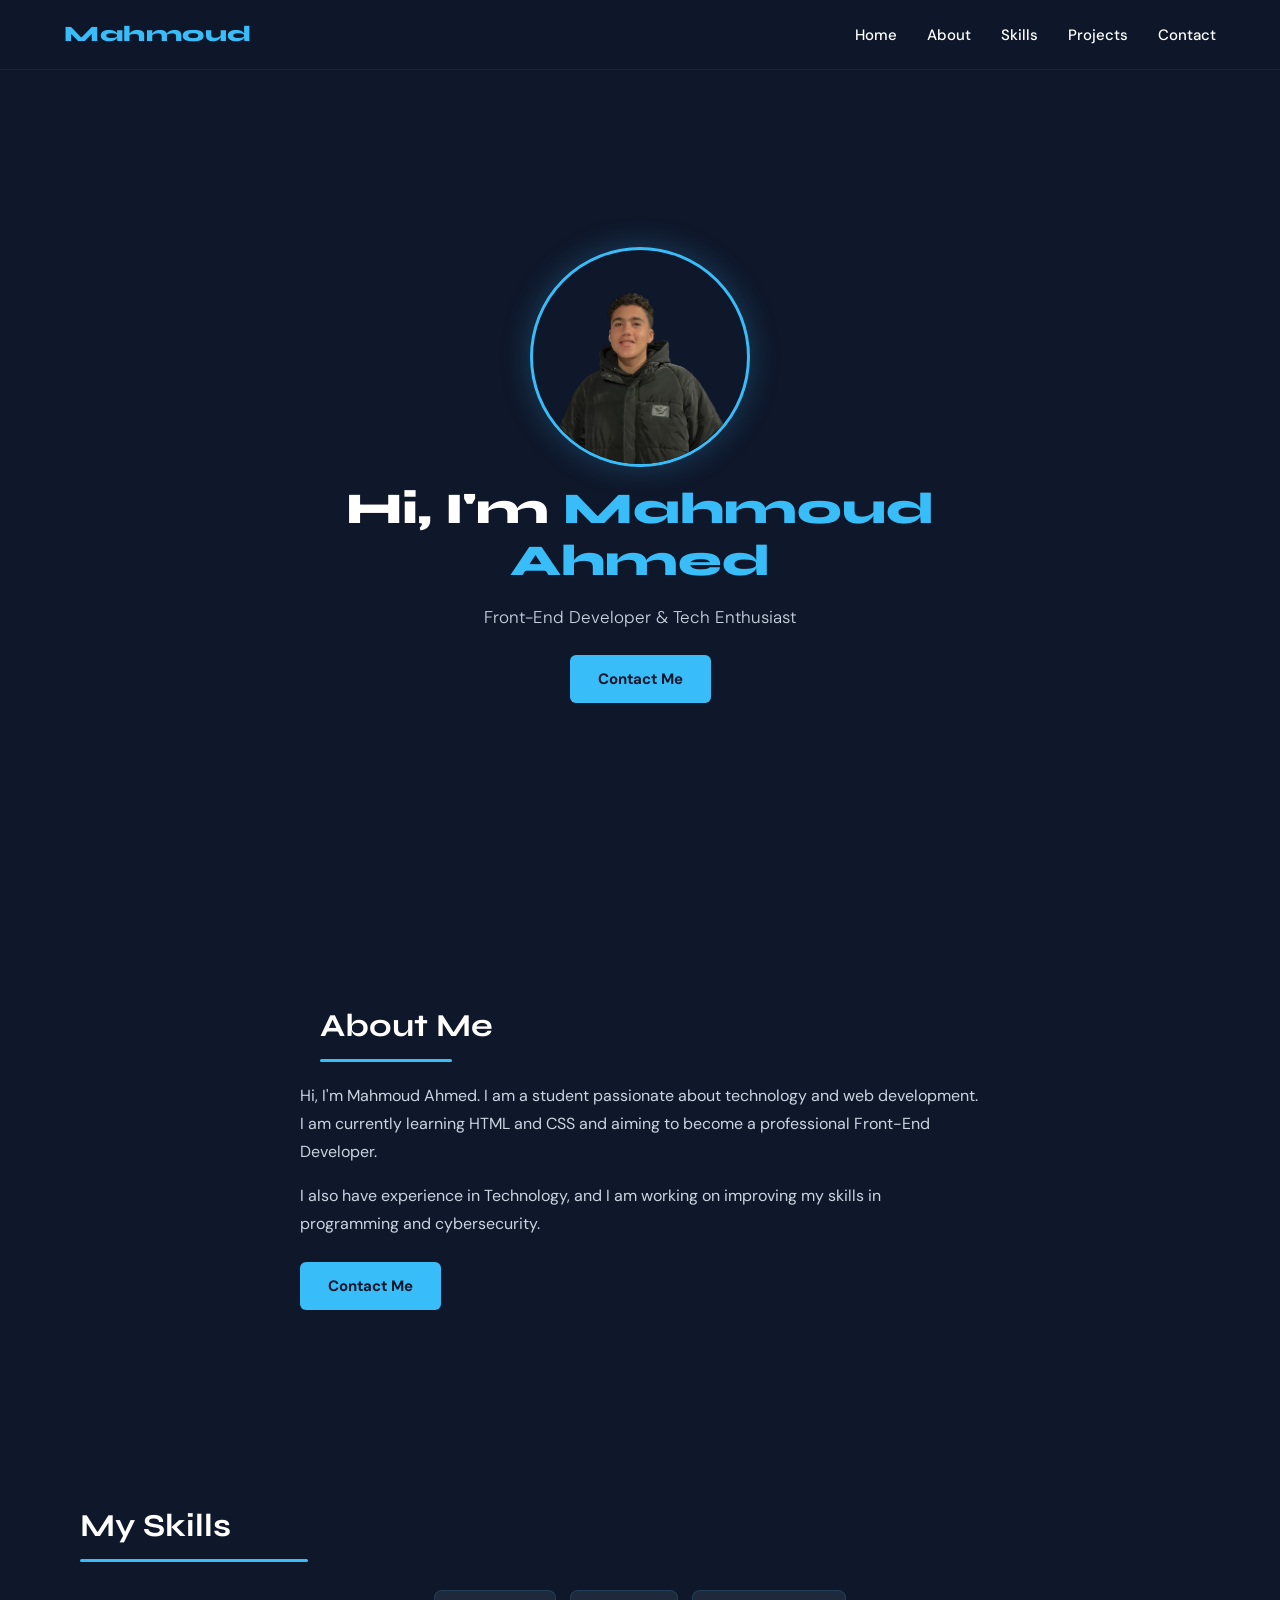
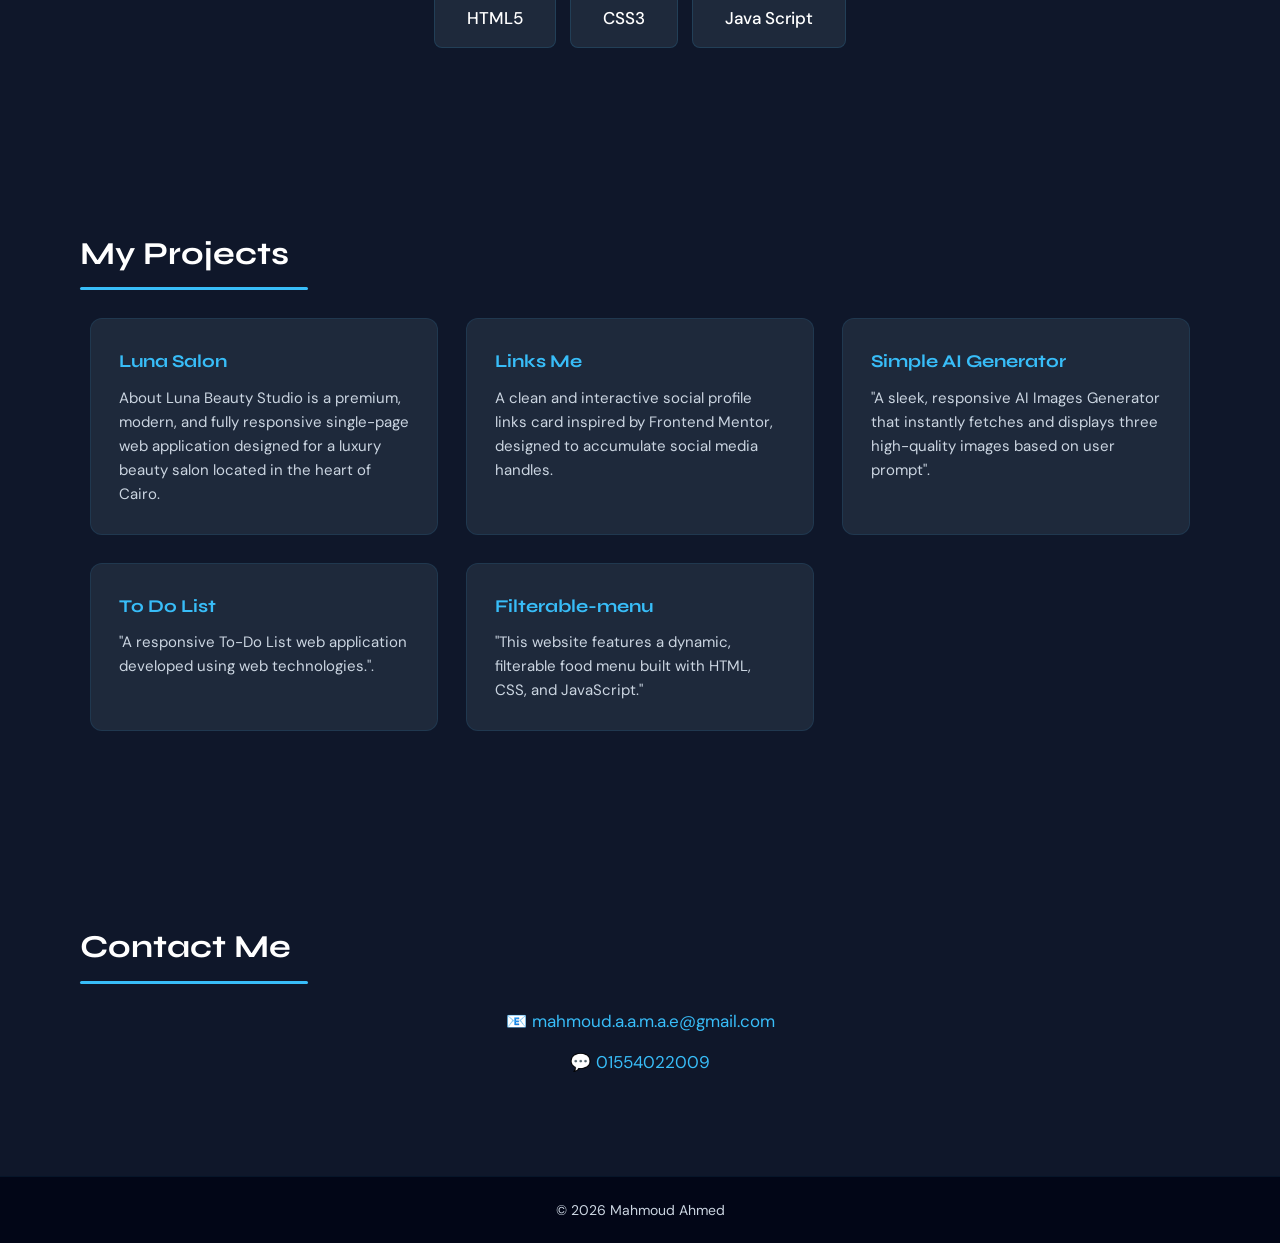
==== index.html @ 7be468de "Add files via upload" ====
<!DOCTYPE html>
<html lang="en">

<head>
  <meta charset="UTF-8">
  <meta name="viewport" content="width=device-width, initial-scale=1.0">
  <title>Mahmoud Portfolio</title>
  <link rel="preconnect" href="https://fonts.googleapis.com">
  <link rel="preconnect" href="https://fonts.gstatic.com" crossorigin>
  <link
    href="https://fonts.googleapis.com/css2?family=Syne:wght@400;600;700;800&family=DM+Sans:wght@300;400;500&display=swap"
    rel="stylesheet">
  <link rel="stylesheet" href="style.css">
</head>

<body>

  <!-- Navbar -->
  <nav id="navbar">
    <a href="#hero" class="logo">Mahmoud</a>

    <button class="hamburger" id="hamburger" aria-label="Toggle menu" aria-expanded="false">
      <span></span>
      <span></span>
      <span></span>
    </button>

    <ul class="nav-links" id="nav-links">
      <li><a href="#hero" class="nav-link">Home</a></li>
      <li><a href="#about" class="nav-link">About</a></li>
      <li><a href="#skills" class="nav-link">Skills</a></li>
      <li><a href="#projects" class="nav-link">Projects</a></li>
      <li><a href="#contact" class="nav-link">Contact</a></li>
    </ul>
  </nav>

  <!-- Hero Section -->
  <section class="hero" id="hero">
    <div class="hero-content">
      <img src="profile.png" alt="Mahmoud Ahmed - Profile Picture">
      <h1>Hi, I'm <span>Mahmoud Ahmed</span></h1>
      <p class="hero-subtitle">Front-End Developer & Tech Enthusiast</p>
      <a href="#contact" class="btn">Contact Me</a>
    </div>
  </section>

  <!-- About Me Section -->
  <section class="about" id="about">
    <div class="about-container">
      <div class="about-text">
        <h2>About Me</h2>
        <p>
          Hi, I'm Mahmoud Ahmed. I am a student passionate about technology and web development.
          I am currently learning HTML and CSS and aiming to become a professional Front-End Developer.
        </p>
        <p>
          I also have experience in Technology, and I am working on improving my skills
          in programming and cybersecurity.
        </p>
        <a href="#contact" class="btn">Contact Me</a>
      </div>
    </div>
  </section>

  <!-- Skills Section -->
  <!-- Skills Section -->
  <section id="skills">
    <h2>My Skills</h2>
    <div class="skills">
      <div class="skill">HTML5</div>
      <div class="skill">CSS3</div>
      <div class="skill">Java Script</div>

    </div>
  </section>

  <!-- Projects Section -->
  <section id="projects">
    <h2>My Projects</h2>
    <div class="projects">

      <div class="card">
        <a href="https://mahmoud-ahmed1-pro.github.io/Luna-Salon/">
          <h3>Luna Salon</h3>
        </a>
        <p>About
Luna Beauty Studio is a premium, modern, and fully responsive single-page web application designed for a luxury beauty salon located in the heart of Cairo.</p>
      </div>
      <div class="card">
        <a href="https://mahmoud-ahmed1-pro.github.io/My-Link/">
          <h3>Links Me</h3>
        </a>
        <p>A clean and interactive social profile links card inspired by Frontend Mentor, designed to accumulate social
          media handles.</p>
      </div>

      <div class="card">
        <a href="https://mahmoud-ahmed1-pro.github.io/AI-Gen/">
          <h3> Simple AI Generator</h3>
        </a>
        <p>"A sleek, responsive AI Images Generator that instantly fetches and displays three high-quality images based
          on user prompt".</p>
      </div>
      <div class="card">
        <a href="https://mahmoud-ahmed1-pro.github.io/To-DO-/">
          <h3>To Do List</h3>
        </a>
        <p>"A responsive To-Do List web application developed using web technologies.".</p>
      </div>
      <div class="card">
        <a href="https://mahmoud-ahmed1-pro.github.io/menu/">
          <h3>Filterable-menu</h3>
        </a>
        <p>"This website features a dynamic, filterable food menu built with HTML, CSS, and JavaScript."</p>
      </div>




    </div>
  </section>

  <!-- Contact Section -->
  <section id="contact">
    <h2>Contact Me</h2>
    <div class="contact-info">
      <p>📧 <a href="mailto:mahmoud.a.a.m.a.e@gmail.com">mahmoud.a.a.m.a.e@gmail.com</a></p>
      <p>💬 <a href="https://wa.me/201554022009">01554022009</a></p>
    </div>
  </section>

  <!-- Footer -->
  <footer>
    <p>© 2026 Mahmoud Ahmed</p>
  </footer>

  <!-- JavaScript -->
  <script>
    const hamburger = document.getElementById('hamburger');
    const navLinks = document.getElementById('nav-links');

    hamburger.addEventListener('click', () => {
      const isOpen = navLinks.classList.toggle('open');
      hamburger.classList.toggle('active');
      hamburger.setAttribute('aria-expanded', isOpen);
    });

    document.querySelectorAll('.nav-link').forEach(link => {
      link.addEventListener('click', () => {
        navLinks.classList.remove('open');
        hamburger.classList.remove('active');
        hamburger.setAttribute('aria-expanded', false);
      });
    });

    window.addEventListener('scroll', () => {
      const navbar = document.getElementById('navbar');
      navbar.classList.toggle('scrolled', window.scrollY > 50);
    });
  </script>

</body>

</html>
---- style.css ----
/* ===== CSS Variables ===== */
:root {
  --bg-primary: #0f172a;
  --bg-secondary: #1e293b;
  --bg-footer: #020617;
  --accent: #38bdf8;
  --accent-hover: #7dd3fc;
  --text-primary: #ffffff;
  --text-muted: #cbd5e1;
  --nav-height: 70px;
  --font-display: 'Syne', Arial, sans-serif;
  --font-body: 'DM Sans', Arial, sans-serif;
}

/* ===== Reset & Global ===== */
*,
*::before,
*::after {
  margin: 0;
  padding: 0;
  box-sizing: border-box;
}

html {
  scroll-behavior: smooth;
  font-size: 16px;
}

body {
  background: var(--bg-primary);
  color: var(--text-primary);
  font-family: var(--font-body);
  overflow-x: hidden;
  line-height: 1.6;
}

/* ===== Navbar ===== */
nav {
  position: fixed;
  top: 0;
  left: 0;
  width: 100%;
  height: var(--nav-height);
  display: flex;
  justify-content: space-between;
  align-items: center;
  padding: 0 clamp(20px, 5vw, 80px);
  background: rgba(15, 23, 42, 0.92);
  backdrop-filter: blur(10px);
  -webkit-backdrop-filter: blur(10px);
  border-bottom: 1px solid rgba(56, 189, 248, 0.1);
  z-index: 1000;
  transition: background 0.3s, box-shadow 0.3s;
}

nav.scrolled {
  background: rgba(15, 23, 42, 0.98);
  box-shadow: 0 4px 30px rgba(0, 0, 0, 0.4);
}

.logo {
  font-family: var(--font-display);
  color: var(--accent);
  font-size: 22px;
  font-weight: 800;
  text-decoration: none;
  letter-spacing: 0.5px;
  flex-shrink: 0;
}

/* ===== Nav Links ===== */
.nav-links {
  display: flex;
  list-style: none;
  gap: clamp(15px, 3vw, 30px);
  align-items: center;
}

.nav-links a {
  color: var(--text-primary);
  text-decoration: none;
  font-size: 15px;
  font-weight: 500;
  position: relative;
  transition: color 0.3s;
  white-space: nowrap;
}

.nav-links a::after {
  content: "";
  position: absolute;
  left: 0;
  bottom: -4px;
  width: 0%;
  height: 2px;
  background: var(--accent);
  transition: width 0.3s ease;
}

.nav-links a:hover {
  color: var(--accent);
}

.nav-links a:hover::after {
  width: 100%;
}

/* ===== Hamburger Button ===== */
.hamburger {
  display: none;
  flex-direction: column;
  justify-content: space-between;
  width: 28px;
  height: 20px;
  background: none;
  border: none;
  cursor: pointer;
  padding: 0;
  z-index: 1100;
}

.hamburger span {
  display: block;
  width: 100%;
  height: 2px;
  background: var(--text-primary);
  border-radius: 2px;
  transition: transform 0.35s ease, opacity 0.35s ease;
  transform-origin: center;
}

/* Animated X when open */
.hamburger.active span:nth-child(1) {
  transform: translateY(9px) rotate(45deg);
}

.hamburger.active span:nth-child(2) {
  opacity: 0;
  transform: scaleX(0);
}

.hamburger.active span:nth-child(3) {
  transform: translateY(-9px) rotate(-45deg);
}

/* ===== Hero ===== */
.hero {
  min-height: 100vh;
  display: flex;
  justify-content: center;
  align-items: center;
  text-align: center;
  padding: calc(var(--nav-height) + 40px) clamp(20px, 5vw, 60px) 60px;
}

.hero-content {
  display: flex;
  flex-direction: column;
  align-items: center;
  gap: 16px;
  max-width: 600px;
}

.hero img {
  width: clamp(150px, 30vw, 220px);
  height: clamp(150px, 30vw, 220px);
  object-fit: cover;
  border-radius: 50%;
  border: 3px solid var(--accent);
  box-shadow: 0 0 30px rgba(56, 189, 248, 0.25);
  transition: transform 0.3s ease, box-shadow 0.3s ease;
}

.hero img:hover {
  transform: scale(1.05);
  box-shadow: 0 0 45px rgba(56, 189, 248, 0.4);
}

.hero h1 {
  font-family: var(--font-display);
  font-size: clamp(26px, 5vw, 44px);
  font-weight: 800;
  line-height: 1.2;
}

.hero h1 span {
  color: var(--accent);
}

.hero-subtitle {
  font-size: clamp(14px, 2.5vw, 17px);
  color: var(--text-muted);
  font-weight: 300;
}

/* ===== Buttons ===== */
.btn {
  display: inline-block;
  margin-top: 8px;
  padding: 12px 28px;
  background: var(--accent);
  color: #0f172a;
  text-decoration: none;
  border-radius: 6px;
  font-weight: 700;
  font-size: 15px;
  transition: transform 0.25s ease, box-shadow 0.25s ease;
}

.btn:hover {
  transform: translateY(-2px) scale(1.03);
  box-shadow: 0 6px 20px rgba(56, 189, 248, 0.35);
}

/* ===== Section Headings ===== */
section h2 {
  font-family: var(--font-display);
  font-size: clamp(22px, 4vw, 32px);
  font-weight: 700;
  position: relative;
  display: block;
  text-align: left;
  padding-left: 20px;


}

section h2::after {
  content: '';
  display: block;
  width: 20%;
  height: 3px;
  background: var(--accent);
  border-radius: 2px;
  margin: 8px 0 0;
}

/* ===== About ===== */
.about {
  padding: clamp(50px, 8vw, 100px) clamp(20px, 8vw, 120px);
}

.about-container {
  display: flex;
  justify-content: center;
}

.about-text {
  max-width: 680px;
  width: 100%;
}

.about-text h2 {
  text-align: left;
  left: 0;
  transform: none;
  margin-bottom: 20px;
}

.about-text h2::after {
  margin: 8px 0 0;
}

.about-text p {
  margin-bottom: 16px;
  line-height: 1.75;
  color: var(--text-muted);
  font-size: clamp(14px, 2vw, 16px);
}

/* ===== Skills ===== */
#skills {
  padding: clamp(50px, 8vw, 90px) clamp(20px, 5vw, 60px);
  text-align: center;
}

.skills {
  display: flex;
  justify-content: center;
  gap: 14px;
  flex-wrap: wrap;
  margin-top: 28px;
}

.skill {
  background: var(--bg-secondary);
  padding: clamp(10px, 2vw, 14px) clamp(20px, 4vw, 32px);
  border-radius: 8px;
  font-size: clamp(14px, 2vw, 17px);
  font-weight: 500;
  border: 1px solid rgba(56, 189, 248, 0.15);
  transition: border-color 0.3s, transform 0.25s;
}

.skill:hover {
  border-color: var(--accent);
  transform: translateY(-3px);
}

/* ===== Projects ===== */
#projects {
  padding: clamp(50px, 8vw, 90px) clamp(20px, 5vw, 60px);
  text-align: center;
}

.projects {
  display: grid;
  grid-template-columns: repeat(auto-fit, minmax(240px, 1fr));
  gap: 20px;
  margin-top: 28px;
  max-width: 1100px;
  margin-left: auto;
  margin-right: auto;
}


.card {
  background: var(--bg-secondary);
  padding: clamp(20px, 3vw, 28px);
  border-radius: 12px;
  border: 1px solid rgba(56, 189, 248, 0.1);
  transition: transform 0.3s ease, border-color 0.3s ease, box-shadow 0.3s ease;
  text-align: left;
}

.card:hover {
  transform: translateY(-5px);
  border-color: rgba(56, 189, 248, 0.4);
  box-shadow: 0 10px 30px rgba(0, 0, 0, 0.3);
}

.card h3 {
  font-family: var(--font-display);
  font-size: clamp(16px, 2.5vw, 18px);
  margin-bottom: 10px;
  color: var(--accent);
}

.card p {
  font-size: clamp(13px, 1.8vw, 15px);
  color: var(--text-muted);
  line-height: 1.6;
}

/* ===== Contact ===== */
#contact {
  padding: clamp(60px, 8vw, 100px) clamp(20px, 5vw, 60px);
  text-align: center;
}

.contact-info {
  margin-top: 24px;
  display: flex;
  flex-direction: column;
  gap: 14px;
  align-items: center;
}

.contact-info p {
  font-size: clamp(14px, 2.2vw, 17px);
  color: var(--text-muted);
}

.contact-info a {
  color: var(--accent);
  text-decoration: none;
  transition: color 0.3s;
}

.contact-info a:hover {
  color: var(--accent-hover);
  text-decoration: underline;
}

/* ===== Footer ===== */
footer {
  text-align: center;
  padding: 22px;
  background: var(--bg-footer);
  color: var(--text-muted);
  font-size: 14px;
  border-top: 1px solid rgba(56, 189, 248, 0.08);
}

/* ===================================================
   RESPONSIVE BREAKPOINTS
   =================================================== */

/* ---- Mobile: up to 767px ---- */
@media (max-width: 767px) {

  /* Reduce vertical gaps on mobile */
  .hero {
    min-height: 100vh;
    padding: calc(var(--nav-height) + 20px) 20px 30px;
  }

  .hero-content {
    gap: 10px;
  }

  .about {
    padding: 30px 20px;
  }

  #skills {
    padding: 30px 20px;
  }

  #projects {
    padding: 30px 20px;
  }

  #contact {
    padding: 30px 20px;
  }

  .contact-info {
    margin-top: 16px;
    gap: 10px;
  }

  /* Hamburger visible */
  .hamburger {
    display: flex;
  }

  /* Nav links: full-screen overlay */
  .nav-links {
    position: fixed;
    top: var(--nav-height);
    left: 0;
    width: 100%;
    height: calc(100vh - var(--nav-height));
    background: rgba(15, 23, 42, 0.98);
    flex-direction: column;
    justify-content: center;
    align-items: center;
    gap: 36px;
    transform: translateX(100%);
    transition: transform 0.35s ease;
    pointer-events: none;
  }

  .nav-links.open {
    transform: translateX(0);
    pointer-events: all;
  }

  .nav-links a {
    font-size: 22px;
    font-weight: 600;
  }

  /* About text centered on mobile */
  .about-text h2 {
    text-align: center;
    left: 50%;
    transform: translateX(-50%);
  }

  .about-text h2::after {
    margin: 8px auto 0;
  }

  .about-text {
    text-align: center;
  }

  /* Single column projects */
  .projects {
    grid-template-columns: 1fr;
  }

  .card {
    text-align: center;
  }
}

/* ---- Small mobile: up to 380px ---- */
@media (max-width: 380px) {
  .hero img {
    width: 130px;
    height: 130px;
  }

  .btn {
    padding: 10px 22px;
    font-size: 14px;
  }
}

/* ---- Tablet: 768px – 1023px ---- */
@media (min-width: 768px) and (max-width: 1023px) {

  .projects {
    grid-template-columns: repeat(2, 1fr);
  }

  .about {
    padding: 60px clamp(30px, 6vw, 80px);
  }

  .about-text {
    max-width: 100%;
  }
}

/* ---- Desktop: 1024px + ---- */
@media (min-width: 1024px) {

  .projects {
    grid-template-columns: repeat(3, 1fr);
    gap: 28px;
  }
}

/* ---- Large desktop: 1400px + ---- */
@media (min-width: 1400px) {

  .hero h1 {
    font-size: 52px;
  }

  .about,
  #skills,
  #projects,
  #contact {
    padding-left: clamp(60px, 10vw, 180px);
    padding-right: clamp(60px, 10vw, 180px);
  }
}
a{
  text-decoration: none;
}
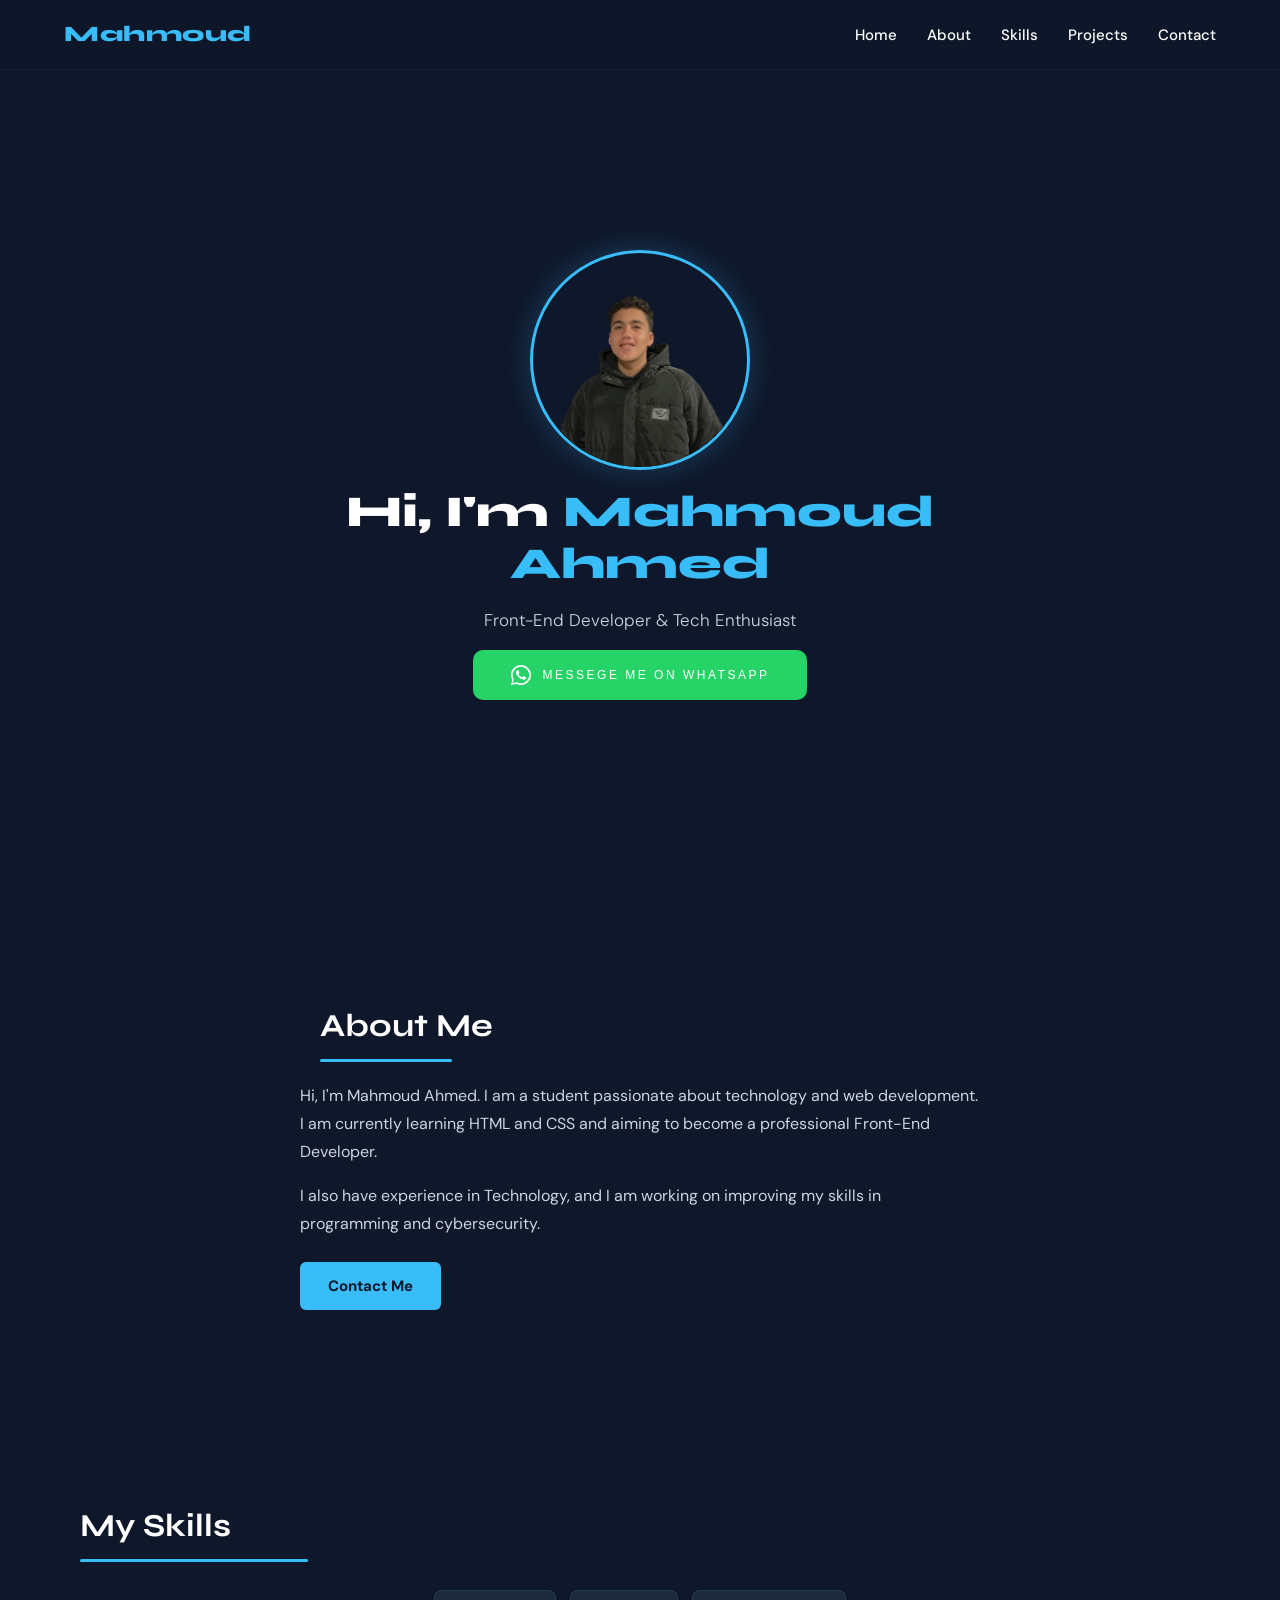
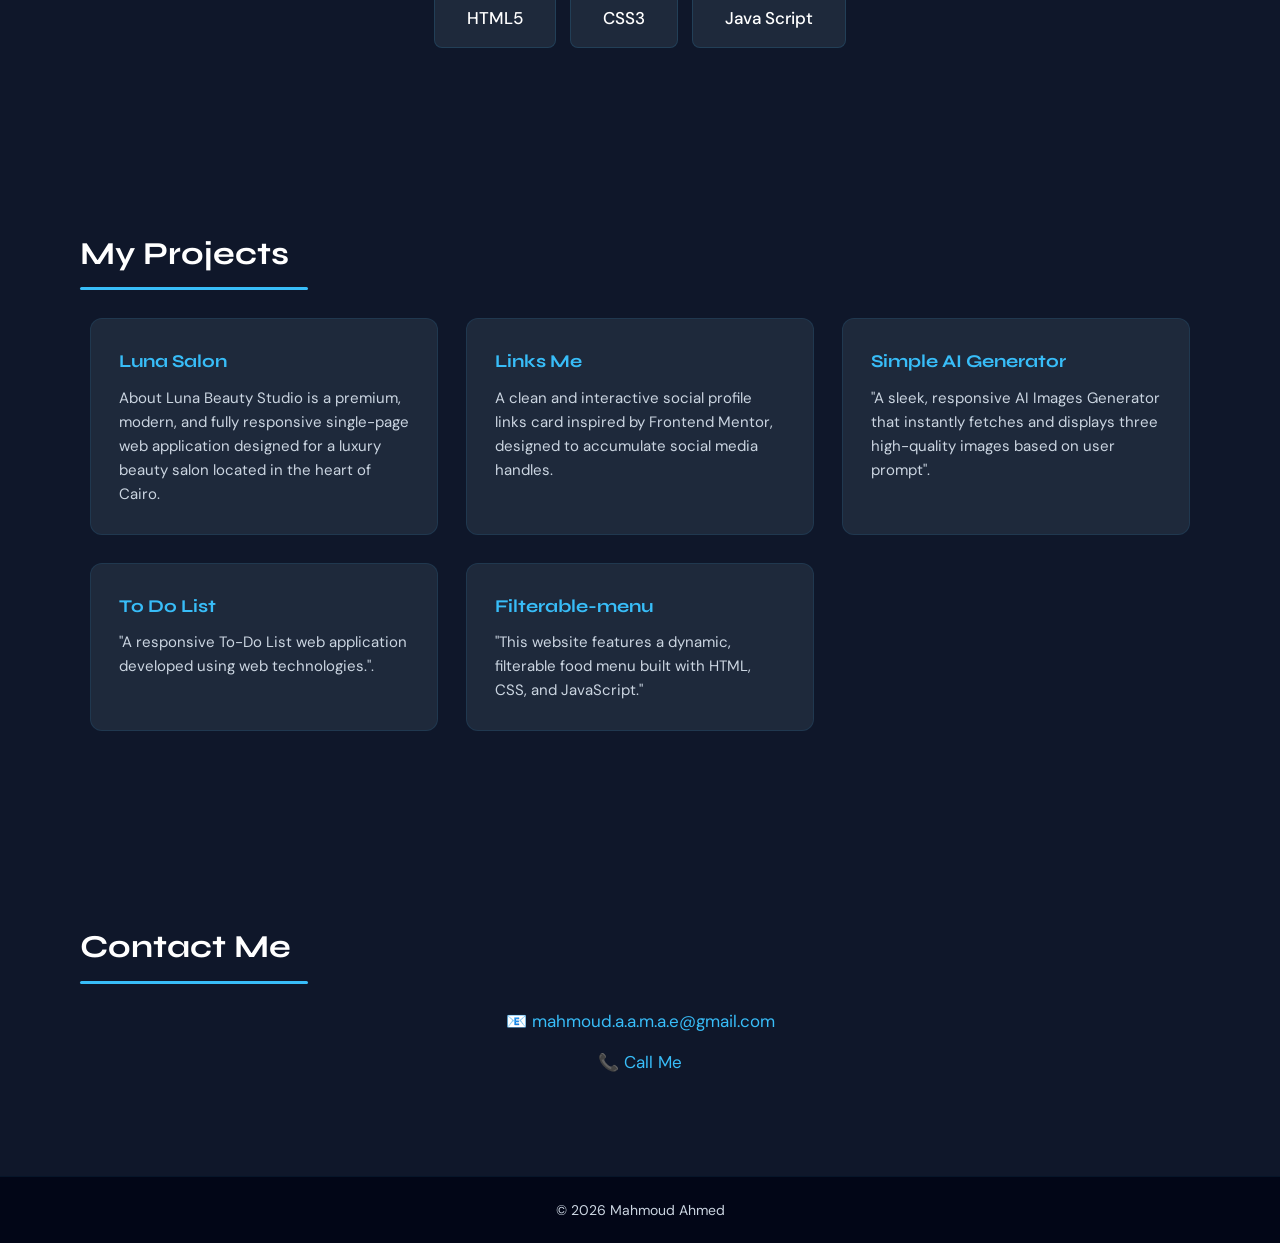
==== commit b43e47cf: "Add files via upload" ====
--- a/index.html
+++ b/index.html
@@ -40,7 +40,14 @@
       <img src="profile.png" alt="Mahmoud Ahmed - Profile Picture">
       <h1>Hi, I'm <span>Mahmoud Ahmed</span></h1>
       <p class="hero-subtitle">Front-End Developer & Tech Enthusiast</p>
-      <a href="#contact" class="btn">Contact Me</a>
+      <a href="https://wa.me/201554022009?text=Hello,%20I%20would%20like%20to%20book%20an%20appointment%20at%20Luna%20Beauty%20Studio" target="_blank" class="btn-wa" style="text-decoration: none;">
+            <svg width="20" height="20" viewBox="0 0 24 24" class="wa-icon">
+                <path d="M17.472 14.382c-.297-.149-1.758-.867-2.03-.967-.273-.099-.471-.148-.67.15-.197.297-.767.966-.94 1.164-.173.199-.347.223-.644.075-.297-.15-1.255-.463-2.39-1.475-.883-.788-1.48-1.761-1.653-2.059-.173-.297-.018-.458.13-.606.134-.133.298-.347.446-.52.149-.174.198-.298.298-.497.099-.198.05-.371-.025-.52-.075-.149-.669-1.612-.916-2.207-.242-.579-.487-.5-.669-.51-.173-.008-.371-.01-.57-.01-.198 0-.52.074-.792.372-.272.297-1.04 1.016-1.04 2.479 0 1.462 1.065 2.875 1.213 3.074.149.198 2.096 3.2 5.077 4.487.709.306 1.262.489 1.694.625.712.227 1.36.195 1.871.118.571-.085 1.758-.719 2.006-1.413.248-.694.248-1.289.173-1.413z"/>
+                <path d="M12 0C5.373 0 0 5.373 0 12c0 2.127.555 4.126 1.526 5.858L0 24l6.335-1.508A11.945 11.945 0 0012 24c6.627 0 12-5.373 12-12S18.627 0 12 0zm0 22c-1.873 0-3.641-.487-5.178-1.342L2 22l1.368-4.718A9.953 9.953 0 012 12C2 6.477 6.477 2 12 2s10 5.477 10 10-4.477 10-10 10z"/>
+            </svg>
+            Messege Me on WhatsApp
+        </a>
+      
     </div>
   </section>
 
@@ -84,7 +91,8 @@
           <h3>Luna Salon</h3>
         </a>
         <p>About
-Luna Beauty Studio is a premium, modern, and fully responsive single-page web application designed for a luxury beauty salon located in the heart of Cairo.</p>
+          Luna Beauty Studio is a premium, modern, and fully responsive single-page web application designed for a
+          luxury beauty salon located in the heart of Cairo.</p>
       </div>
       <div class="card">
         <a href="https://mahmoud-ahmed1-pro.github.io/My-Link/">
@@ -125,7 +133,7 @@
     <h2>Contact Me</h2>
     <div class="contact-info">
       <p>📧 <a href="mailto:mahmoud.a.a.m.a.e@gmail.com">mahmoud.a.a.m.a.e@gmail.com</a></p>
-      <p>💬 <a href="https://wa.me/201554022009">01554022009</a></p>
+      <p>📞 <a href="tel:+201554627952">Call Me</a></p>
     </div>
   </section>
 
--- a/style.css
+++ b/style.css
@@ -160,6 +160,53 @@
   gap: 16px;
   max-width: 600px;
 }
+.hero-content a {
+  
+    background: transparent;
+    border: 1.2px solid var(--gold);
+    color: var(--gold);
+    padding: 8px 22px;
+    font-family: 'Jost', sans-serif;
+    font-size: 10px;
+    letter-spacing: 2px;
+    text-transform: uppercase;
+    cursor: pointer;
+    transition: all .2s;
+    background: #25D366;
+    color: white;
+    padding: 15px 38px;
+    border: none;
+    font-family: 'Jost', sans-serif;
+    font-size: 12px;
+    letter-spacing: 2.5px;
+    text-transform: uppercase;
+    cursor: pointer;
+    display: inline-flex;
+    align-items: center;
+    gap: 12px;
+    font-weight: 500;
+    transition: opacity .2s;
+    border-radius: 10px;
+     
+}
+.wa-icon {
+    fill: white;
+}
+
+.hero-content a :hover{
+   opacity: .88;
+
+}
+
+
+
+
+.btn-nav:hover {
+    background: var(--gold);
+    color: var(--bg);
+}
+
+
 
 .hero img {
   width: clamp(150px, 30vw, 220px);
@@ -387,32 +434,25 @@
    =================================================== */
 
 /* ---- Mobile: up to 767px ---- */
+/* ---- Mobile: up to 767px ---- */
 @media (max-width: 767px) {
 
-  /* Reduce vertical gaps on mobile */
+  /* تقليل المسافات الأفقية من 20px إلى 12px وتجميع الأقسام لمنع التكرار */
+  .about, 
+  #skills, 
+  #projects, 
+  #contact {
+    padding: 30px 12px; 
+  }
+
+  /* تقليل المسافات الأفقية في الـ Hero أيضاً */
   .hero {
     min-height: 100vh;
-    padding: calc(var(--nav-height) + 20px) 20px 30px;
+    padding: calc(var(--nav-height) + 20px) 12px 30px;
   }
 
   .hero-content {
     gap: 10px;
-  }
-
-  .about {
-    padding: 30px 20px;
-  }
-
-  #skills {
-    padding: 30px 20px;
-  }
-
-  #projects {
-    padding: 30px 20px;
-  }
-
-  #contact {
-    padding: 30px 20px;
   }
 
   .contact-info {
@@ -493,12 +533,17 @@
 /* ---- Tablet: 768px – 1023px ---- */
 @media (min-width: 768px) and (max-width: 1023px) {
 
+  /* توحيد وتقليل المسافات الأفقية لكل الأقسام في التابلت لـ 24px بدلاً من المساحات العشوائية */
+  .about, 
+  #skills, 
+  #projects, 
+  #contact {
+    padding: 50px 24px; 
+  }
+
   .projects {
     grid-template-columns: repeat(2, 1fr);
-  }
-
-  .about {
-    padding: 60px clamp(30px, 6vw, 80px);
+    gap: 20px; /* أضفت gap محدد هنا لمنع تباعد الكروت بشكل مبالغ فيه */
   }
 
   .about-text {
@@ -530,6 +575,7 @@
     padding-right: clamp(60px, 10vw, 180px);
   }
 }
-a{
+
+a {
   text-decoration: none;
 }
